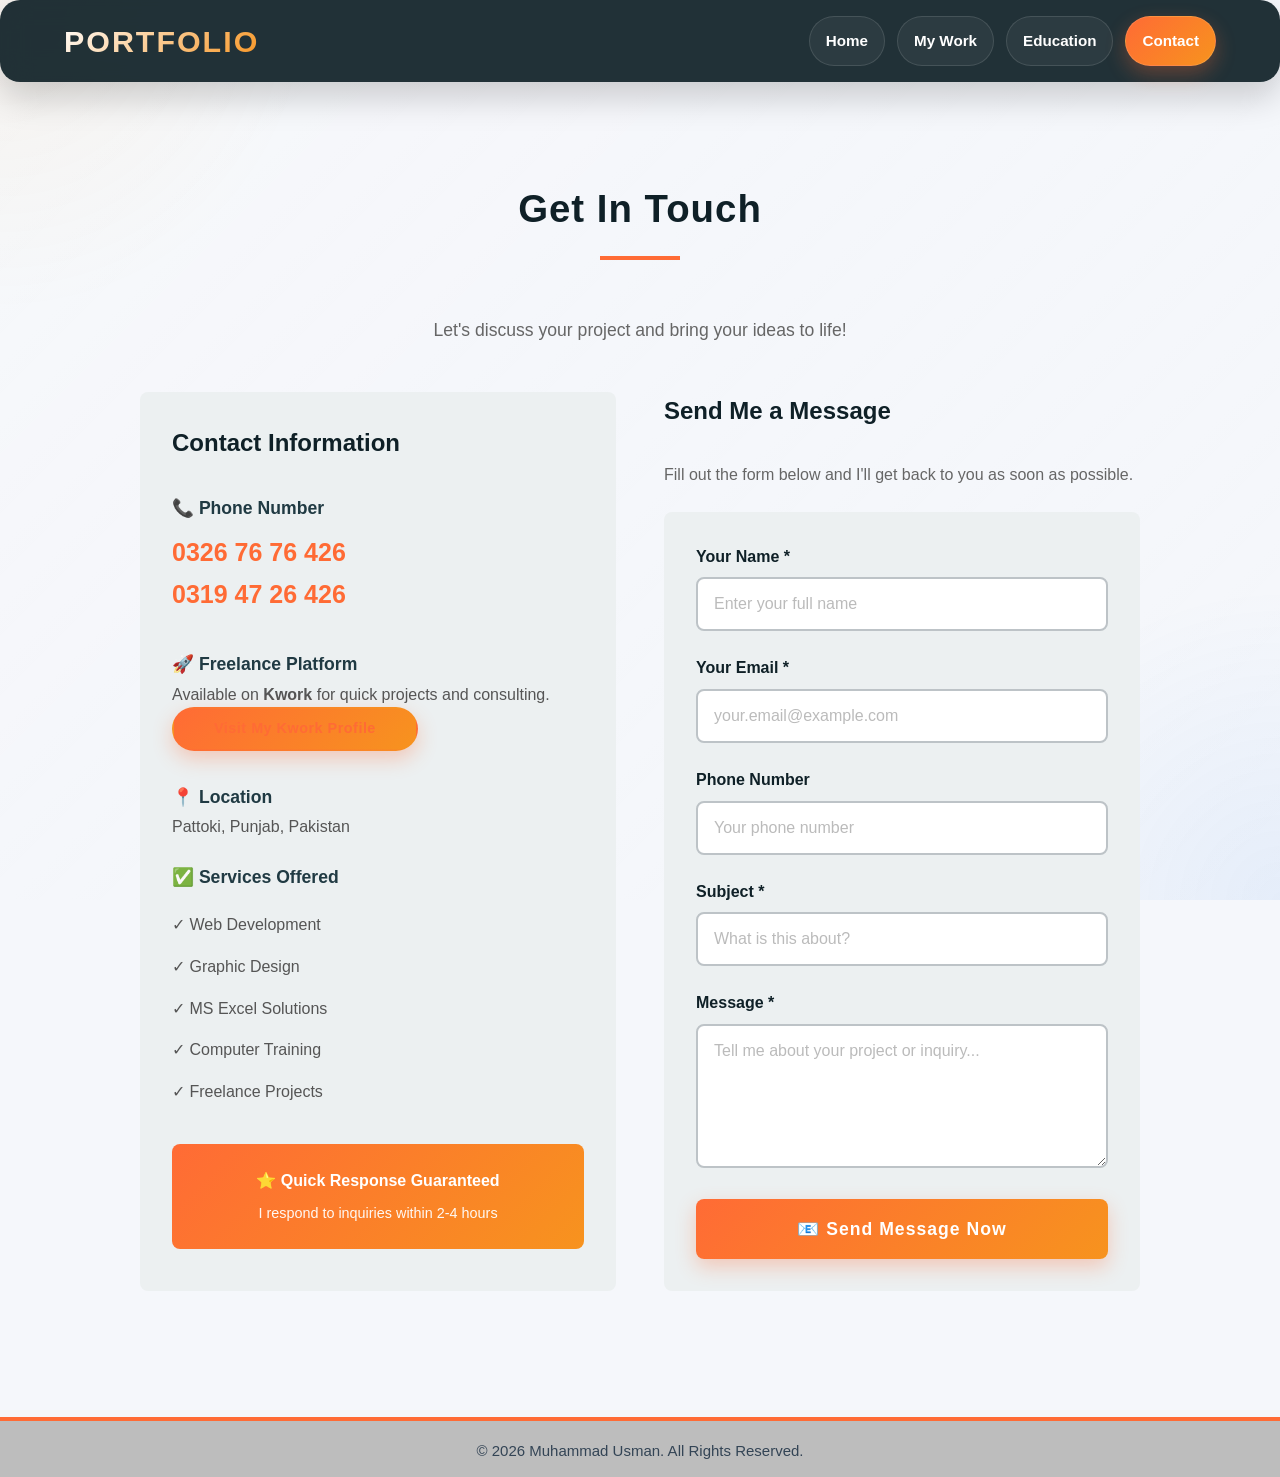
==== contact.html @ 8bd6dde3 "My Portfolio" ====
<!DOCTYPE html>
<html lang="en">
<head>
    <meta charset="UTF-8">
    <meta name="viewport" content="width=device-width, initial-scale=1.0">
    <title>Contact - Muhammad Usman</title>
    <link rel="stylesheet" href="style.css">
</head>
<body>
    <!-- Header/Navigation -->
    <header class="header">
        <div class="container">
            <div class="logo">
                <h1>Portfolio</h1>
            </div>
            <nav class="navbar">
                <a href="index.html" class="nav-link">Home</a>
                <a href="work.html" class="nav-link">My Work</a>
                <a href="education.html" class="nav-link">Education</a>
                <a href="contact.html" class="nav-link active">Contact</a>
            </nav>
        </div>
    </header>

    <!-- Contact Page Content -->
    <main class="main-content">
        <section class="contact">
            <div class="container">
                <h2 class="section-title">Get In Touch</h2>
                <p class="section-intro">Let's discuss your project and bring your ideas to life!</p>
                
                <div class="contact-content">
                    <div class="contact-info">
                        <h3>Contact Information</h3>
                        
                        <div class="contact-item">
                            <h4>📞 Phone Number</h4>
                            <ul>
                                <li><a href="tel:03267676426">0326 76 76 426</a></li>
                                <li><a href="tel:03192726426">0319 47 26 426</a></li>
                            </ul>
                        </div>

                        <div class="contact-item">
                            <h4>🚀 Freelance Platform</h4>
                            <p>Available on <strong>Kwork</strong> for quick projects and consulting.</p>
                            <a href="https://kwork.com/user/muhammadusman3607" target="_blank" class="cta-btn" style="display: inline-block; margin-top: 0.5rem; font-size: 0.9rem;">Visit My Kwork Profile</a>
                        </div>

                        <div class="contact-item">
                            <h4>📍 Location</h4>
                            <p>Pattoki, Punjab, Pakistan</p>
                        </div>

                        <div class="contact-item">
                            <h4>✅ Services Offered</h4>
                            <ul>
                                <li>✓ Web Development</li>
                                <li>✓ Graphic Design</li>
                                <li>✓ MS Excel Solutions</li>
                                <li>✓ Computer Training</li>
                                <li>✓ Freelance Projects</li>
                              
                            </ul>
                        </div>

                        <div style="background: linear-gradient(135deg, var(--accent-color), var(--accent-light)); color: white; padding: 1.5rem; border-radius: 8px; margin-top: 1.5rem; text-align: center;">
                            <p style="font-weight: 600; margin-bottom: 0.5rem;">⭐ Quick Response Guaranteed</p>
                            <p style="font-size: 0.9rem; opacity: 0.95;">I respond to inquiries within 2-4 hours</p>
                        </div>
                    </div>

                    <div class="contact-form-section">
                        <h3>Send Me a Message</h3>
                        <p style="color: #666; margin-bottom: 1.5rem;">Fill out the form below and I'll get back to you as soon as possible.</p>
                        <form class="contact-form">
                            <div class="form-group">
                                <label for="name">Your Name *</label>
                                <input type="text" id="name" name="name" required placeholder="Enter your full name">
                            </div>

                            <div class="form-group">
                                <label for="email">Your Email *</label>
                                <input type="email" id="email" name="email" required placeholder="your.email@example.com">
                            </div>

                            <div class="form-group">
                                <label for="phone">Phone Number</label>
                                <input type="tel" id="phone" name="phone" placeholder="Your phone number">
                            </div>

                            <div class="form-group">
                                <label for="subject">Subject *</label>
                                <input type="text" id="subject" name="subject" required placeholder="What is this about?">
                            </div>

                            <div class="form-group">
                                <label for="message">Message *</label>
                                <textarea id="message" name="message" rows="6" required placeholder="Tell me about your project or inquiry..."></textarea>
                            </div>

                            <button type="submit" class="submit-btn">📧 Send Message Now</button>
                        </form>
                    </div>
                </div>
            </div>
        </section>
    </main>

    <!-- Footer -->
    <footer class="footer">
        <div class="container">
            <p>&copy; 2026 Muhammad Usman. All Rights Reserved.</p>
        </div>
    </footer>
</body>
</html>
---- style.css ----
/* ========================================
   PORTFOLIO WEBSITE - CSS STYLING
   Muhammad Usman
   ======================================== */

/* ========== GENERAL STYLES ========== */
* {
    margin: 0;
    padding: 0;
    box-sizing: border-box;
}

:root {
    --primary-color: #0f2027;
    --secondary-color: #203a43;
    --accent-color: #ff6b35;
    --accent-light: #f7931e;
    --text-color: #2c3e50;
    --light-bg: #ecf0f1;
    --border-color: #bdc3c7;
    --white: #ffffff;
    --transition: all 0.3s ease;
    --success-color: #27ae60;
    --dark-blue: #1a3a52;
    --kwork-color: #3366ff;
}

body::before {
    content: '';
    position: fixed;
    top: 0;
    left: 0;
    right: 0;
    bottom: 0;
    background: radial-gradient(circle at top left, rgba(255, 182, 83, 0.08), transparent 20%),
                radial-gradient(circle at bottom right, rgba(47, 128, 237, 0.08), transparent 20%),
                linear-gradient(135deg, rgba(255, 255, 255, 0.14), rgba(255, 255, 255, 0));
    pointer-events: none;
    z-index: -1;
}

html {
    scroll-behavior: smooth;
}

body {
    font-family: 'Segoe UI', Tahoma, Geneva, Verdana, sans-serif;
    line-height: 1.6;
    color: var(--text-color);
    background: #f5f7fb;
}

.container {
    max-width: 1200px;
    margin: 0 auto;
    padding: 0 24px;
}

/* ========== HEADER & NAVIGATION ========== */
.header {
    background: rgba(15, 32, 39, 0.92);
    color: var(--white);
    padding: 1rem 0;
    position: static;
    top: 0;
    border-radius: 20px;
    z-index: 100;
    backdrop-filter: blur(14px);
    box-shadow: 0 15px 35px rgba(0, 0, 0, 0.18);
}

.header .container {
    display: flex;
    justify-content: space-between;
    align-items: center;
    gap: 1rem;
}

.logo h1 {
    font-size: 1.9rem;
    font-weight: 800;
    letter-spacing: 2px;
    background: linear-gradient(135deg, #ffffff, #f7931e);
    -webkit-background-clip: text;
    -webkit-text-fill-color: transparent;
    background-clip: text;
    text-transform: uppercase;
}

.navbar {
    display: flex;
    gap: 0.75rem;
    flex-wrap: wrap;
    justify-content: center;
    border-radius: 20px;
}

.nav-link {
    color: var(--white);
    text-decoration: none;
    font-size: 0.95rem;
    font-weight: 600;
    padding: 0.75rem 1rem;
    border-radius: 999px;
    transition: var(--transition);
    background: rgba(255, 255, 255, 0.05);
    border: 1px solid rgba(255, 255, 255, 0.12);
}

.nav-link:hover {
    background: rgba(255, 255, 255, 0.18);
    transform: translateY(-2px);
}

.nav-link.active {
    background: linear-gradient(135deg, var(--accent-color), var(--accent-light));
    color: var(--white);
    box-shadow: 0 8px 20px rgba(255, 107, 53, 0.3);
}

/* ========== MAIN CONTENT ========== */
.main-content {
    min-height: calc(100vh - 220px);
    padding: 3rem 0;
}

/* ========== HERO SECTION ========== */
.hero {
    background: radial-gradient(circle at top left, rgba(255, 107, 53, 0.16), transparent 28%),
                radial-gradient(circle at bottom right, rgba(247, 147, 30, 0.11), transparent 30%),
                linear-gradient(135deg, #0f2027 0%, #203a43 50%, #2c5f7c 100%);
    color: var(--white);
    padding: 20px 20px;
    text-align: center;
    border-bottom: 5px solid var(--accent-color);
    border-top: 5px solid var(--accent-color);
    position: relative;
    overflow: hidden;
    border-radius: 30px;
}
.hero::before {
    content: '';
    position: absolute;
    top: -40%;
    right: -5%;
    width: 620px;
    height: 620px;
    background: radial-gradient(circle, rgba(255, 255, 255, 0.12), transparent 70%);
    border-radius: 50%;
}

.hero::after {
    content: '';
    position: absolute;
    bottom: -40%;
    left: -10%;
    width: 520px;
    height: 520px;
    background: radial-gradient(circle, rgba(255, 255, 255, 0.08), transparent 70%);
    border-radius: 50%;
}

.hero-content {
    animation: slideUp 0.8s ease;
    position: relative;
    z-index: 2;
    max-width: 860px;
    margin: 0 auto;
}

.hero-title {
    font-size: 90px;
    font-family: 'Franklin Gothic Medium', 'Arial Narrow', Arial, sans-serif;
    font-weight: 1000;
    margin-bottom: 10px;
    letter-spacing: 2px;
    text-shadow: 2px 2px 18px rgba(0, 0, 0, 0.4);
}

.hero-subtitle {
    font-size: clamp(1.2rem, 1.2vw, 1.7rem);
    opacity: 0.96;
    max-width: 780px;
    margin: 0 auto 2rem;
    font-weight: 400;
    letter-spacing: 0.5px;
    line-height: 1.7;
}

.hero-buttons {
    display: flex;
    flex-wrap: wrap;
    justify-content: center;
    gap: 1rem;
    margin-top: 2.5rem;
}

.cta-btn {
    display: inline-flex;
    align-items: center;
    justify-content: center;
    min-width: 170px;
    padding: 1rem 2rem;
    border-radius: 999px;
    text-decoration: none;
    font-weight: 700;
    letter-spacing: 0.6px;
    transition: transform 0.3s ease, box-shadow 0.3s ease, background 0.3s ease;
}

.cta-btn {
    background: linear-gradient(135deg, var(--accent-color), var(--accent-light));
    color: var(--white);
    box-shadow: 0 18px 40px rgba(255, 107, 53, 0.25);
}

.cta-btn.secondary {
    background: rgba(255, 255, 255, 0.12);
    border: 1px solid rgba(255, 255, 255, 0.24);
    color: var(--white);
}

.cta-btn:hover {
    transform: translateY(-3px) scale(1.02);
    box-shadow: 0 22px 50px rgba(255, 107, 53, 0.32);
}

.cta-btn.secondary:hover {
    background: rgba(255, 255, 255, 0.22);
}

@keyframes slideUp {
    from {
        opacity: 0;
        transform: translateY(30px);
    }
    to {
        opacity: 1;
        transform: translateY(0);
    }
}

@keyframes fadeIn {
    from {
        opacity: 0;
    }
    to {
        opacity: 1;
    }
}

@keyframes pulse {
    0%, 100% {
        box-shadow: 0 0 0 0 rgba(255, 107, 53, 0.4);
    }
    70% {
        box-shadow: 0 0 0 15px rgba(255, 107, 53, 0);
    }
}

.work-card {
    animation: fadeIn 0.6s ease forwards;
}

.work-card:nth-child(1) { animation-delay: 0.1s; }
.work-card:nth-child(2) { animation-delay: 0.2s; }
.work-card:nth-child(3) { animation-delay: 0.3s; }
.work-card:nth-child(4) { animation-delay: 0.4s; }
.work-card:nth-child(5) { animation-delay: 0.5s; }
.work-card:nth-child(6) { animation-delay: 0.6s; }

/* ========== SECTION TITLES ========== */
.section-title {
    font-size: clamp(2rem, 3vw, 2.8rem);
    color: var(--primary-color);
    margin-bottom: 2rem;
    text-align: center;
    position: relative;
    padding-bottom: 1.5rem;
    font-weight: 800;
    letter-spacing: 1px;
}

.section-title::after {
    content: '';
    display: block;
    width: 80px;
    height: 4px;
    background-color: var(--accent-color);
    margin: 1rem auto 0;
}

.section-intro {
    text-align: center;
    font-size: 1.1rem;
    color: #666;
    margin-bottom: 3rem;
}

/* ========== ABOUT SECTION ========== */
.about {
    padding: 4rem 0;
    background: radial-gradient(circle at top left, rgba(255, 107, 53, 0.06), transparent 28%),
                var(--light-bg);
}

.about-content {
    max-width: 900px;
    font-family: 'Segoe UI', Tahoma, Geneva, Verdana, sans-serif;
    margin: 0 auto;
    line-height: 1.8;
    background: rgba(255, 255, 255, 0.95);
    padding: 2.5rem;
    border-radius: 24px;
    box-shadow: 0 30px 75px rgba(44, 95, 124, 0.08);
    border: 1px solid rgba(44, 95, 124, 0.08);
}

.about-content p {
    margin-bottom: 1.5rem;
    font-size: 1.05rem;
    text-align: justify;
}

.about-content h3 {
    color: var(--primary-color);
    margin-top: 2rem;
    margin-bottom: 1rem;
    font-size: 1.5rem;
}

.skills-list {
    list-style: none;
    display: grid;
    grid-template-columns: repeat(auto-fit, minmax(250px, 1fr));
    gap: 1.5rem;
    margin-top: 1rem;
}

.skills-list li {
    background: linear-gradient(135deg, var(--white) 0%, #f9fafb 100%);
    padding: 1.3rem 1.8rem;
    border-left: 5px solid var(--accent-color);
    border-radius: 8px;
    box-shadow: 0 5px 15px rgba(0, 0, 0, 0.06);
    transition: var(--transition);
    position: relative;
}

.skills-list li::before {
    content: '✓';
    position: absolute;
    left: 1rem;
    top: 50%;
    transform: translateY(-50%);
    color: var(--accent-color);
    font-weight: bold;
    font-size: 1.2rem;
}

.skills-list li:hover {
    transform: translateX(10px);
    box-shadow: 0 8px 25px rgba(255, 107, 53, 0.15);
    border-left-color: #f7931e;
}

/* ========== WORK SECTION ========== */
.work {
    padding: 3rem 0;
}

.work-grid {
    display: grid;
    grid-template-columns: repeat(auto-fit, minmax(300px, 1fr));
    gap: 2rem;
    margin-top: 3rem;
}

.work-card {
    background: linear-gradient(135deg, var(--white) 0%, #f8fbff 100%);
    border: none;
    border-radius: 12px;
    padding: 2.5rem;
    transition: var(--transition);
    box-shadow: 0 10px 30px rgba(0, 0, 0, 0.08);
    position: relative;
    overflow: hidden;
}

.work-card::before {
    content: '';
    position: absolute;
    top: 0;
    left: 0;
    right: 0;
    height: 4px;
    background: linear-gradient(90deg, var(--accent-color), var(--accent-light));
}

.work-card:hover {
    border-color: var(--accent-color);
    box-shadow: 0 15px 40px rgba(255, 107, 53, 0.25);
    transform: translateY(-10px) scale(1.02);
}

.work-card h3 {
    color: var(--primary-color);
    margin-bottom: 1rem;
    font-size: 1.4rem;
    font-weight: 700;
}

.work-card p {
    color: #666;
    line-height: 1.7;
}

/* ========== EDUCATION SECTION ========== */
.education {
    padding: 3rem 0;
    background-color: var(--light-bg);
}

.education-list {
    max-width: 900px;
    margin: 2rem auto;
}

.education-card {
    background-color: var(--white);
    padding: 2rem;
    margin-bottom: 2rem;
    border-left: 5px solid var(--accent-color);
    border-radius: 8px;
    box-shadow: 0 5px 20px rgba(0, 0, 0, 0.08);
    transition: var(--transition);
    animation: slideUp 0.6s ease forwards;
}

.education-card:nth-child(1) { animation-delay: 0.1s; }
.education-card:nth-child(2) { animation-delay: 0.2s; }
.education-card:nth-child(3) { animation-delay: 0.3s; }

.education-card:hover {
    box-shadow: 0 10px 30px rgba(255, 107, 53, 0.15);
    transform: translateY(-5px);
    border-left-color: var(--accent-light);
}

.education-header {
    margin-bottom: 1rem;
}

.education-header h3 {
    color: var(--primary-color);
    font-size: 1.4rem;
    margin-bottom: 0.5rem;
}

.education-institution {
    color: var(--secondary-color);
    font-weight: 600;
    font-size: 1rem;
}

.education-location {
    color: #666;
    font-size: 0.95rem;
    margin: 0.5rem 0;
}

.education-description {
    color: #555;
    line-height: 1.7;
    margin-top: 1rem;
}

.certifications {
    max-width: 900px;
    margin: 3rem auto;
    background-color: var(--white);
    padding: 2rem;
    border-radius: 8px;
}

.certifications h3 {
    color: var(--primary-color);
    margin-bottom: 1.5rem;
    font-size: 1.5rem;
}

.expertise-list {
    list-style: none;
    display: grid;
    grid-template-columns: repeat(auto-fit, minmax(200px, 1fr));
    gap: 1.5rem;
}

.expertise-list li {
    background: linear-gradient(135deg, #f0f4ff 0%, #f9fafb 100%);
    padding: 1.2rem;
    border-radius: 8px;
    border-left: 4px solid var(--secondary-color);
    transition: var(--transition);
    animation: slideUp 0.5s ease forwards;
}

.expertise-list li:nth-child(1) { animation-delay: 0.1s; }
.expertise-list li:nth-child(2) { animation-delay: 0.15s; }
.expertise-list li:nth-child(3) { animation-delay: 0.2s; }
.expertise-list li:nth-child(4) { animation-delay: 0.25s; }
.expertise-list li:nth-child(5) { animation-delay: 0.3s; }
.expertise-list li:nth-child(6) { animation-delay: 0.35s; }

.expertise-list li:hover {
    background: linear-gradient(135deg, #e8ecff 0%, #f5f7ff 100%);
    transform: translateX(8px) translateY(-2px);
    border-left-color: var(--accent-color);
    box-shadow: 0 5px 15px rgba(255, 107, 53, 0.1);
}

/* ========== CONTACT SECTION ========== */
.contact {
    padding: 3rem 0;
}

.contact-content {
    display: grid;
    grid-template-columns: 1fr 1fr;
    gap: 3rem;
    margin-top: 3rem;
    max-width: 1000px;
    margin-left: auto;
    margin-right: auto;
}

.contact-info {
    background-color: var(--light-bg);
    padding: 2rem;
    border-radius: 8px;
}

.contact-info h3 {
    color: var(--primary-color);
    margin-bottom: 2rem;
    font-size: 1.5rem;
}

.contact-item {
    margin-bottom: 2rem;
}

.contact-item h4 {
    color: var(--secondary-color);
    margin-bottom: 0.8rem;
    font-size: 1.1rem;
}

.contact-item p,
.contact-item a {
    color: #555;
    line-height: 0.5;
}

.contact-item a {
    color: var(--accent-color);
    text-decoration: none;
    font-size: 25px;
    font-weight: 600;
    transition: var(--transition);
}

.contact-item a:hover {
    text-decoration: underline;
    color: var(--primary-color);
}

.contact-item ul {
    list-style: none;
}

.contact-item ul li {
    padding: 0.5rem 0;
    color: #555;
}

.contact-item ul li a {
    display: inline-block;
}

/* ========== CONTACT FORM ========== */
.contact-form-section h3 {
    color: var(--primary-color);
    margin-bottom: 2rem;
    font-size: 1.5rem;
}

.contact-form {
    background-color: var(--light-bg);
    padding: 2rem;
    border-radius: 8px;
}

.form-group {
    margin-bottom: 1.5rem;
}

.form-group label {
    display: block;
    margin-bottom: 0.5rem;
    color: var(--primary-color);
    font-weight: 600;
    font-size: 1rem;
}

.form-group input,
.form-group textarea {
    width: 100%;
    padding: 1rem;
    border: 2px solid var(--border-color);
    border-radius: 8px;
    font-family: inherit;
    font-size: 1rem;
    transition: var(--transition);
    background-color: var(--white);
}

.form-group input::placeholder,
.form-group textarea::placeholder {
    color: #bbb;
}

.form-group input:focus,
.form-group textarea:focus {
    outline: none;
    border-color: var(--accent-color);
    box-shadow: 0 0 15px rgba(255, 107, 53, 0.2);
    background-color: #fafafa;
}

.submit-btn {
    width: 100%;
    padding: 1.2rem;
    background: linear-gradient(135deg, var(--accent-color) 0%, var(--accent-light) 100%);
    color: var(--white);
    border: none;
    border-radius: 8px;
    font-size: 1.1rem;
    font-weight: 700;
    cursor: pointer;
    transition: var(--transition);
    box-shadow: 0 8px 20px rgba(255, 107, 53, 0.3);
    letter-spacing: 1px;
}

.submit-btn:hover {
    transform: translateY(-3px);
    box-shadow: 0 12px 30px rgba(255, 107, 53, 0.4);
}

.submit-btn:active {
    transform: translateY(-1px);
}

.cta-btn {
    display: inline-block;
    padding: 1rem 2.5rem;
    background: linear-gradient(135deg, var(--accent-color) 0%, var(--accent-light) 100%);
    color: var(--white);
    text-decoration: none;
    border-radius: 50px;
    font-weight: 700;
    transition: var(--transition);
    box-shadow: 0 8px 20px rgba(255, 107, 53, 0.3);
    border: 2px solid transparent;
    letter-spacing: 0.5px;
}

.cta-btn:hover {
    transform: translateY(-3px);
    box-shadow: 0 12px 30px rgba(255, 107, 53, 0.4);
}

.cta-btn.secondary {
    background: transparent;
    color: var(--accent-color);
    border-color: var(--accent-color);
}

.cta-btn.secondary:hover {
    background: var(--accent-color);
    color: var(--white);
}

/* ========== FOOTER ========== */
.footer {
    text-align: center;
    padding: 3px 3px;
    margin-top: 30px;
    border-top: 4px solid #ff6b35;
    background: #bdbdbd;
    height: 60px;
}

.footer p {
    font-size:15px;
    opacity: 0.95;
    padding-top: 15px;
}

.footer a {
    color: var(--accent-light);
    text-decoration: none;
    font-weight: 600;
    transition: var(--transition);
}

.footer a:hover {
    text-decoration: underline;
}

/* ========== RESPONSIVE DESIGN ========== */
@media (max-width: 768px) {
    .header .container {
        flex-direction: column;
        gap: 1.5rem;
    }

    .navbar {
        gap: 1rem;
        flex-wrap: wrap;
        justify-content: center;
    }

    .nav-link {
        font-size: 0.9rem;
        padding: 0.4rem 0.8rem;
    }

    .hero-title {
        font-size: 2.5rem;
    }

    .hero-subtitle {
        font-size: 1.1rem;
    }

    .section-title {
        font-size: 2rem;
    }

    .work-grid {
        grid-template-columns: 1fr;
    }

    .contact-content {
        grid-template-columns: 1fr;
    }

    .skills-list,
    .expertise-list {
        grid-template-columns: 1fr;
    }

    .logo h1 {
        font-size: 1.4rem;
    }

    .cta-btn {
        display: block;
        width: 100%;
        margin: 0.5rem 0;
        text-align: center;
    }
}

@media (max-width: 480px) {
    .navbar {
        gap: 0.5rem;
    }

    .nav-link {
        font-size: 0.8rem;
        padding: 0.3rem 0.6rem;
    }

    .hero-title {
        font-size: 2rem;
    }

    .hero-subtitle {
        font-size: 1rem;
    }

    .section-title {
        font-size: 1.5rem;
    }

    .about-content p {
        text-align: left;
    }

    .logo h1 {
        font-size: 1.2rem;
    }
}
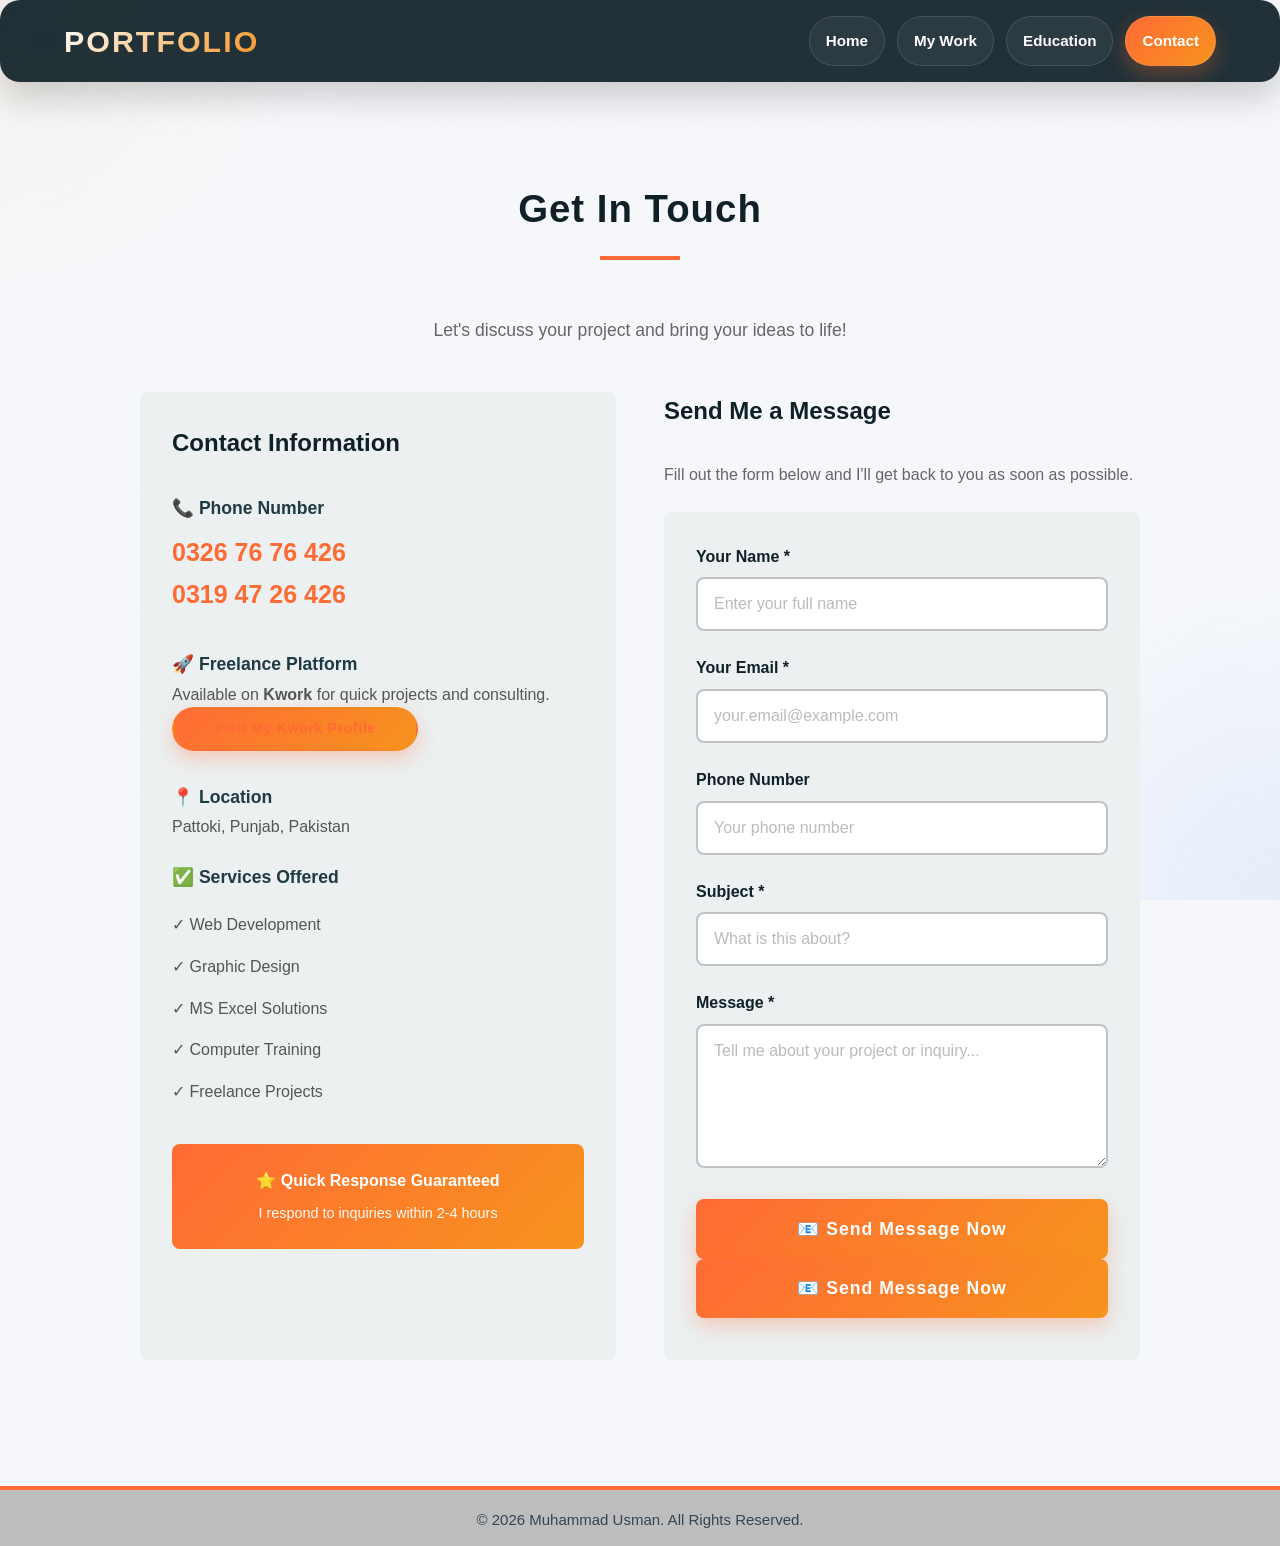
==== commit f64672cb: "contact.html" ====
--- a/contact.html
+++ b/contact.html
@@ -73,7 +73,7 @@
                     <div class="contact-form-section">
                         <h3>Send Me a Message</h3>
                         <p style="color: #666; margin-bottom: 1.5rem;">Fill out the form below and I'll get back to you as soon as possible.</p>
-                        <form class="contact-form">
+                        <form class="contact-form" id="contactForm">
                             <div class="form-group">
                                 <label for="name">Your Name *</label>
                                 <input type="text" id="name" name="name" required placeholder="Enter your full name">
@@ -100,6 +100,8 @@
                             </div>
 
                             <button type="submit" class="submit-btn">📧 Send Message Now</button>
+                            <button type="submit" class="submit-btn">📧 Send Message Now</button>
+                            <p id="statusMsg" style="margin-top:10px; font-weight:bold;"></p>
                         </form>
                     </div>
                 </div>
@@ -113,5 +115,32 @@
             <p>&copy; 2026 Muhammad Usman. All Rights Reserved.</p>
         </div>
     </footer>
+    <script>
+  document.getElementById('contactForm')
+    .addEventListener('submit', function(e) {
+    e.preventDefault();
+    var data = {
+      name: document.getElementById('name').value,
+      email: document.getElementById('email').value,
+      phone: document.getElementById('phone').value,
+      subject: document.getElementById('subject').value,
+      message: document.getElementById('message').value
+    };
+    fetch('https://script.google.com/macros/s/AKfycbwdYvibHHPXzH5-WhTQd0Vyo6G4XthnrY2A3uLBlguwGfaNttBYLJrG522arZOtYV_knQ/exec', {
+      method: 'POST',
+      body: JSON.stringify(data),
+      mode: 'no-cors'
+    })
+    .then(() => {
+      document.getElementById('statusMsg').innerText 
+        = '✅ Your Massege is send the Admin!';
+      document.getElementById('contactForm').reset();
+    })
+    .catch(() => {
+      document.getElementById('statusMsg').innerText 
+        = '❌ Try Again';
+    });
+  });
+</script>
 </body>
 </html>
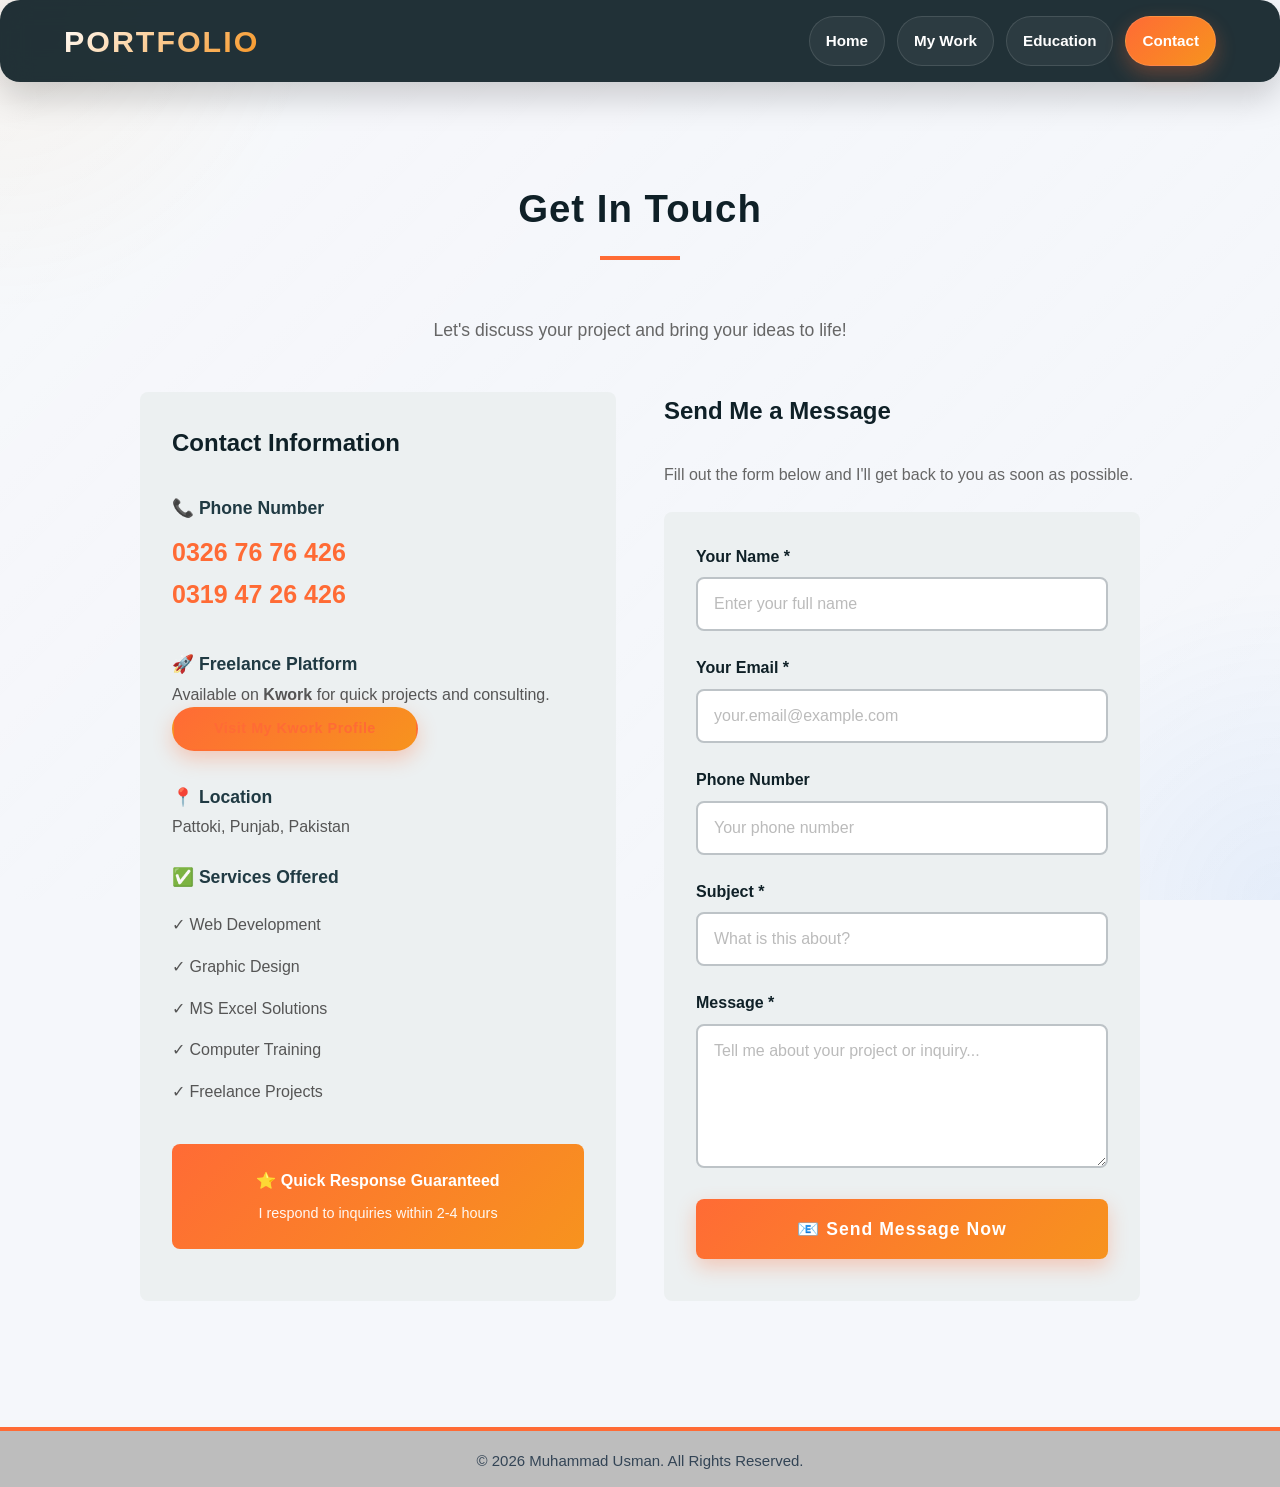
==== commit 1a85cb21: "contact.html" ====
--- a/contact.html
+++ b/contact.html
@@ -98,8 +98,7 @@
                                 <label for="message">Message *</label>
                                 <textarea id="message" name="message" rows="6" required placeholder="Tell me about your project or inquiry..."></textarea>
                             </div>
-
-                            <button type="submit" class="submit-btn">📧 Send Message Now</button>
+                            
                             <button type="submit" class="submit-btn">📧 Send Message Now</button>
                             <p id="statusMsg" style="margin-top:10px; font-weight:bold;"></p>
                         </form>
